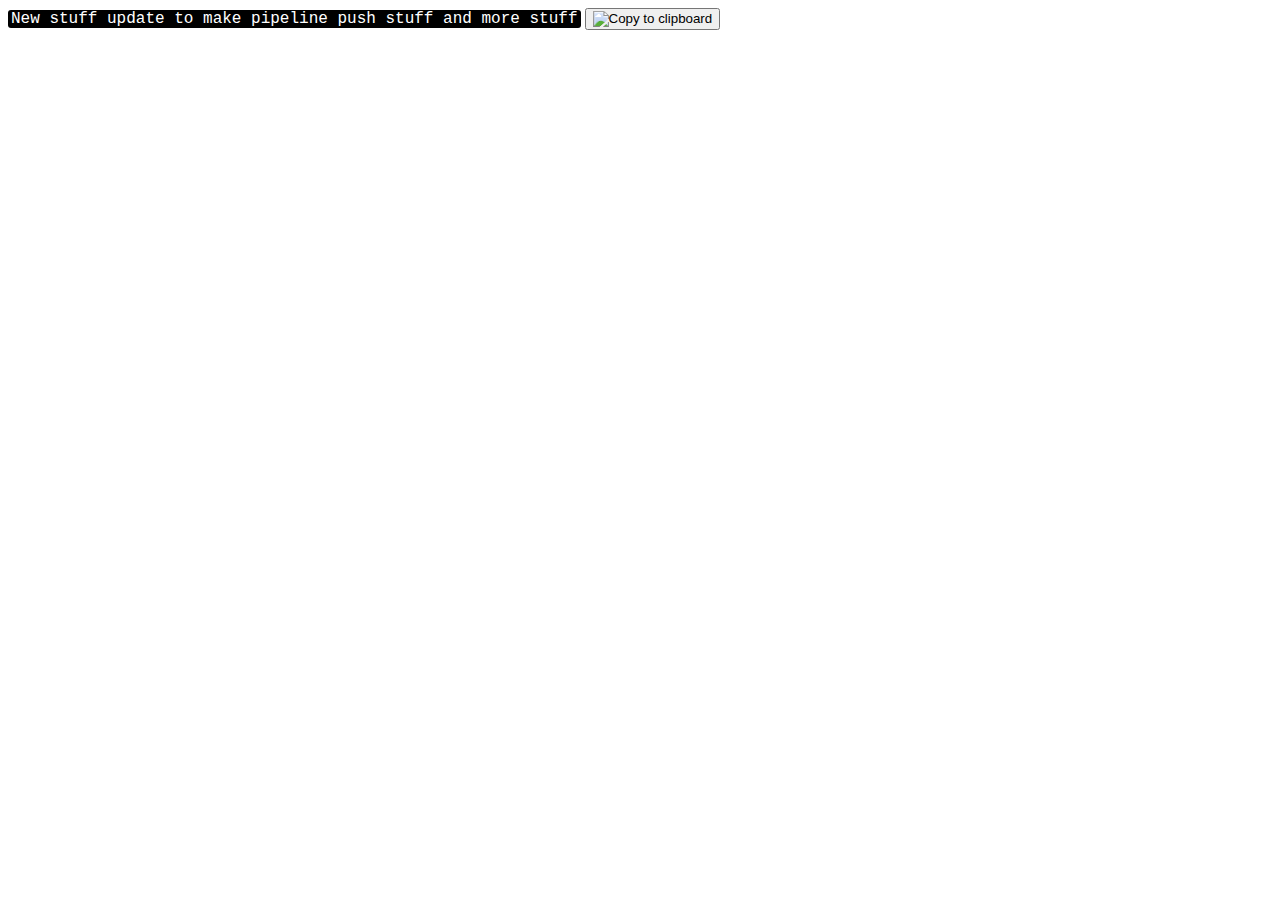
==== netcore2_2/src/pyprflow.Api/wwwroot/default.html @ 93b0370c "update Index.html to index.html" ====
﻿<!DOCTYPE html>
<html>
<head>
    <meta charset="utf-8" />
    <title>Instructions</title>
</head>
<body>
    <!-- 2. Include library -->
    <script src="https://unpkg.com/clipboard@2/dist/clipboard.min.js"></script>
    <script src="https://cdn.jsdelivr.net/gh/google/code-prettify@master/loader/run_prettify.js"></script>
    <style>
        code {
            color: white;
            background-color: #000;
            border-radius: 3px;
            font-family: courier, monospace;
            padding: 0 3px;
        }
    </style>
    <!-- 3. Instantiate clipboard -->
    <script>
        var clipboard = new ClipboardJS('.btn');

        clipboard.on('success', function (e) {
            console.log(e);
        });

        clipboard.on('error', function (e) {
            console.log(e);
        });
    </script>
    <code id="foo1">New stuff update to make pipeline push stuff and more stuff</code>
    <button class="btn" data-clipboard-target="#foo1">
        <img src="https://clipboardjs.com/assets/images/clippy.svg" width="13" alt="Copy to clipboard">
    </button>
</body>
</html>
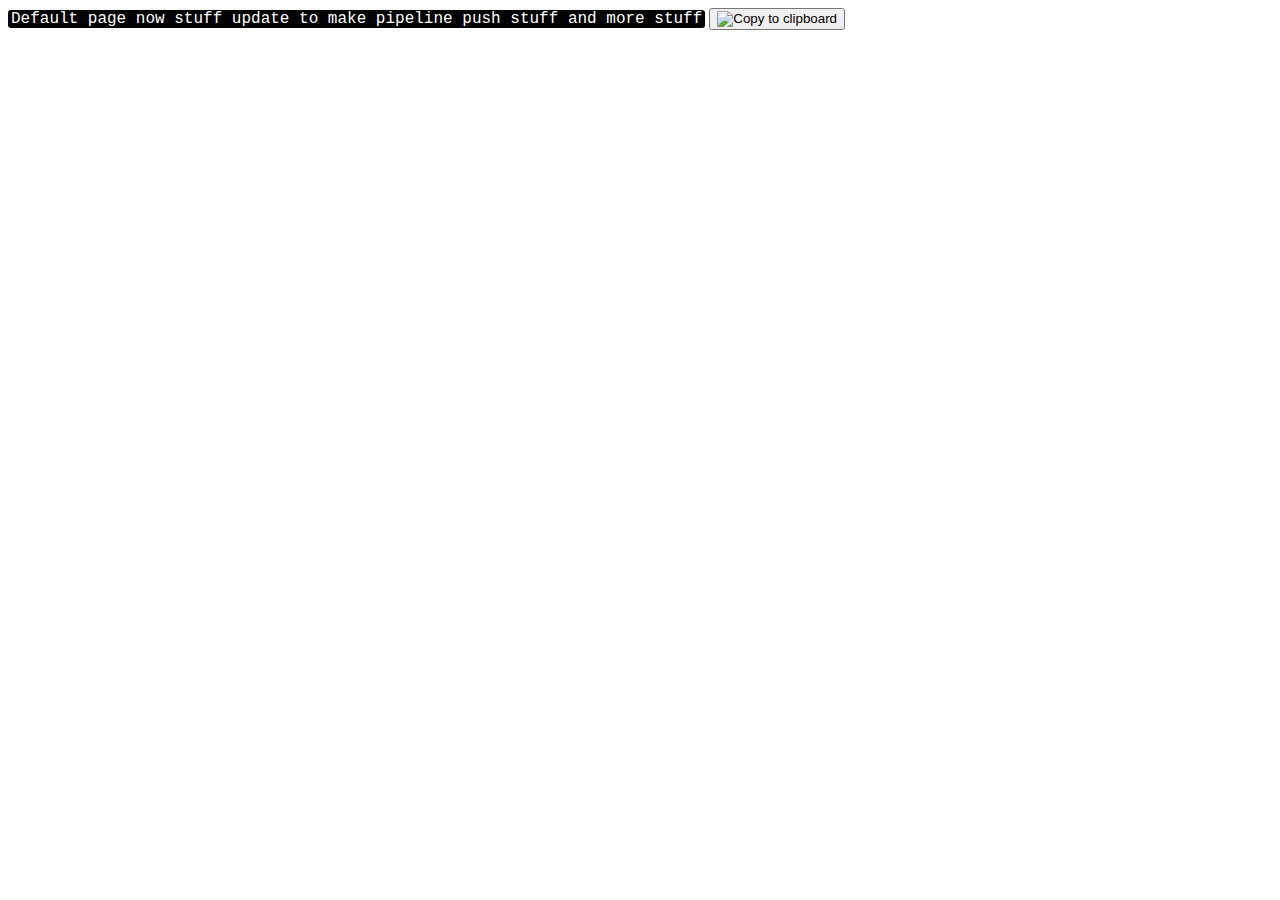
==== commit 04d10f28: "removing the custom output folder for building" ====
--- a/netcore2_2/src/pyprflow.Api/wwwroot/default.html
+++ b/netcore2_2/src/pyprflow.Api/wwwroot/default.html
@@ -2,7 +2,7 @@
 <html>
 <head>
     <meta charset="utf-8" />
-    <title>Instructions</title>
+    <title>Default</title>
 </head>
 <body>
     <!-- 2. Include library -->
@@ -29,7 +29,7 @@
             console.log(e);
         });
     </script>
-    <code id="foo1">New stuff update to make pipeline push stuff and more stuff</code>
+    <code id="foo1">Default page now stuff update to make pipeline push stuff and more stuff</code>
     <button class="btn" data-clipboard-target="#foo1">
         <img src="https://clipboardjs.com/assets/images/clippy.svg" width="13" alt="Copy to clipboard">
     </button>
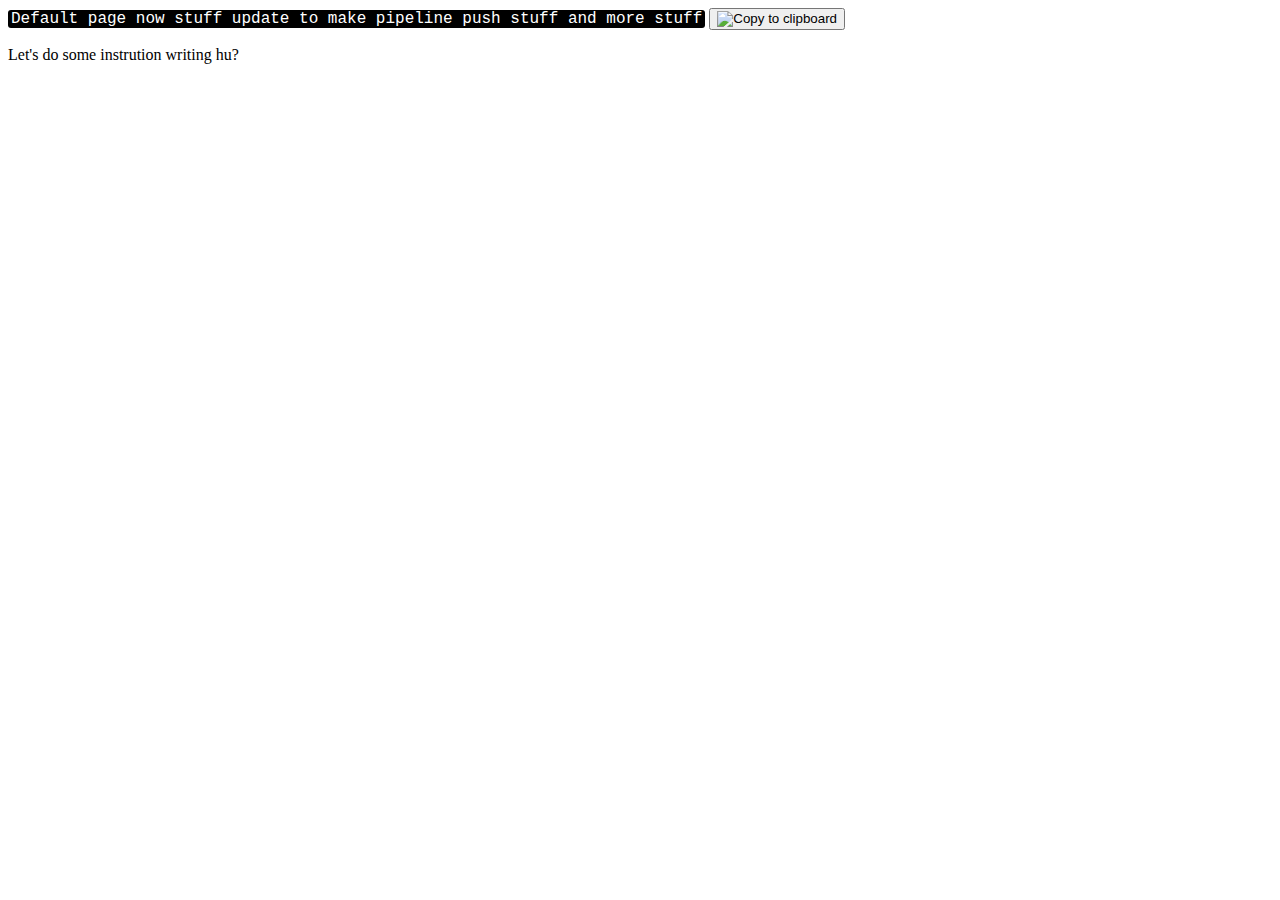
==== commit 050dda2a: "updated timeout.  build pipeline works on Master Branch checkins" ====
--- a/netcore2_2/src/pyprflow.Api/wwwroot/default.html
+++ b/netcore2_2/src/pyprflow.Api/wwwroot/default.html
@@ -33,5 +33,6 @@
     <button class="btn" data-clipboard-target="#foo1">
         <img src="https://clipboardjs.com/assets/images/clippy.svg" width="13" alt="Copy to clipboard">
     </button>
+    <p>Let's do some instrution writing hu?</p>
 </body>
 </html>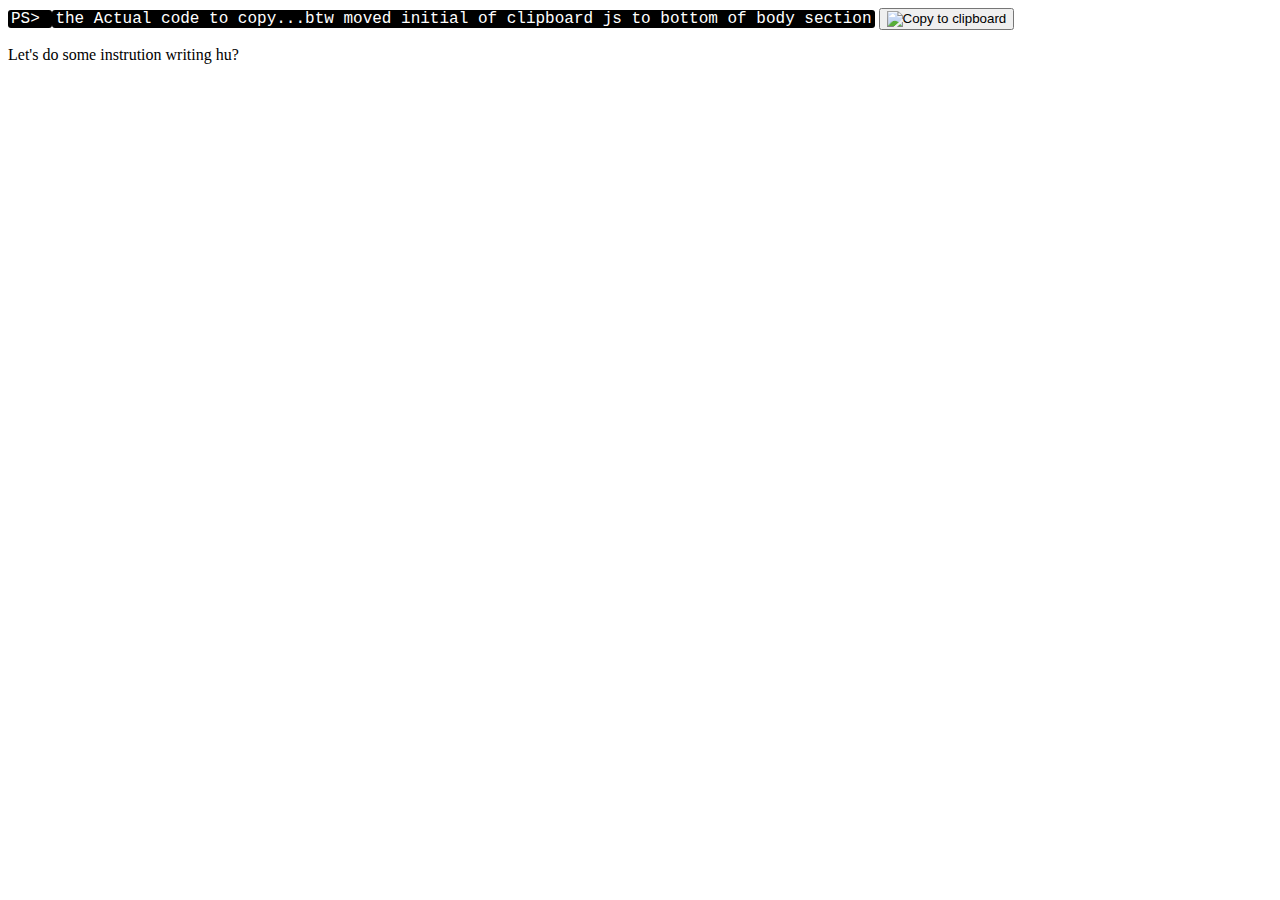
==== commit 7e7c47c8: "moved js init script to bottom of page" ====
--- a/netcore2_2/src/pyprflow.Api/wwwroot/default.html
+++ b/netcore2_2/src/pyprflow.Api/wwwroot/default.html
@@ -18,6 +18,12 @@
         }
     </style>
     <!-- 3. Instantiate clipboard -->
+
+    <code>PS> </code><code id="foo1">the Actual code to copy...btw moved initial of clipboard js to bottom of body section</code>
+    <button class="btn" data-clipboard-target="#foo1">
+        <img src="https://clipboardjs.com/assets/images/clippy.svg" width="13" alt="Copy to clipboard">
+    </button>
+    <p>Let's do some instrution writing hu?</p>
     <script>
         var clipboard = new ClipboardJS('.btn');
 
@@ -29,10 +35,5 @@
             console.log(e);
         });
     </script>
-    <code id="foo1">Default page now stuff update to make pipeline push stuff and more stuff</code>
-    <button class="btn" data-clipboard-target="#foo1">
-        <img src="https://clipboardjs.com/assets/images/clippy.svg" width="13" alt="Copy to clipboard">
-    </button>
-    <p>Let's do some instrution writing hu?</p>
 </body>
 </html>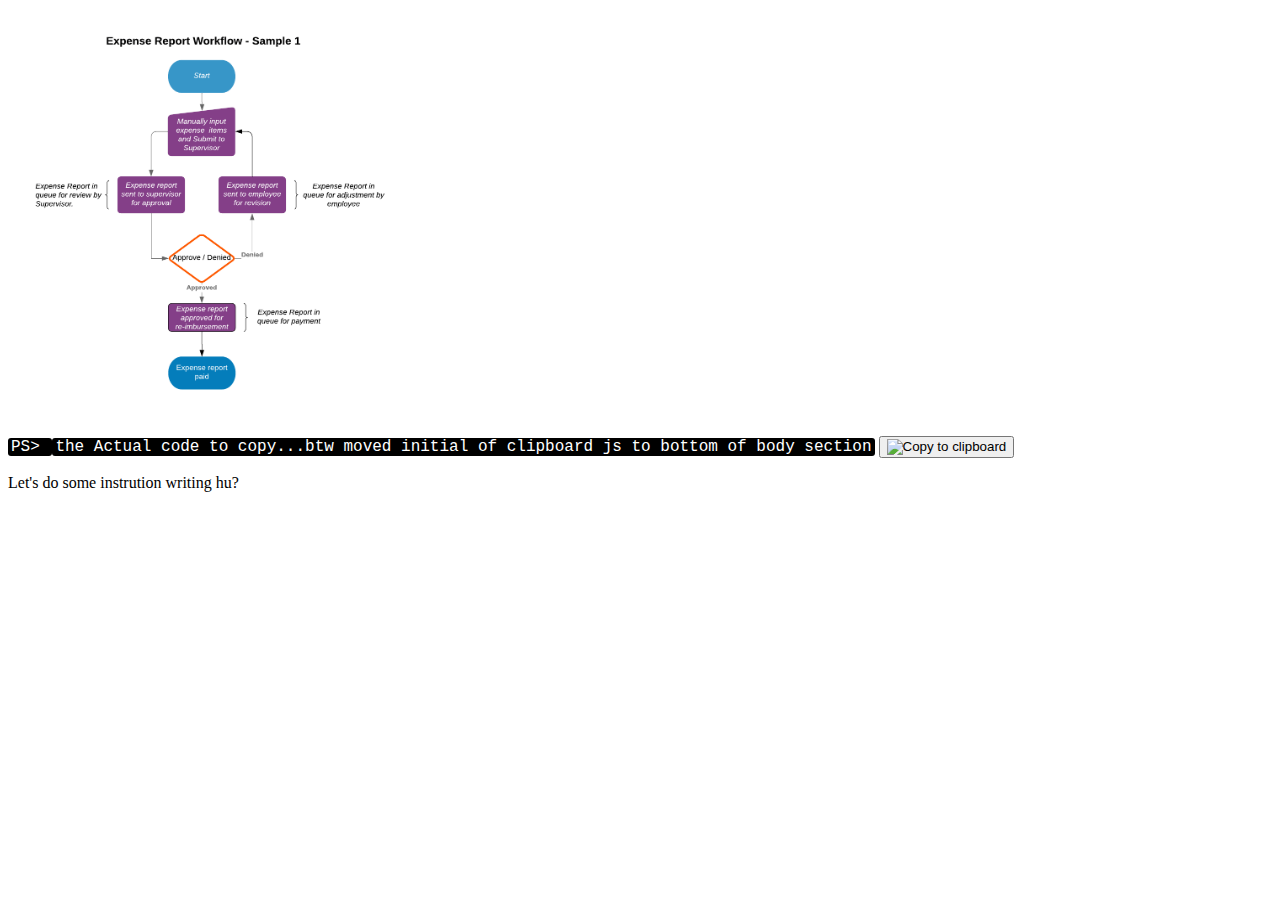
==== commit 7f615eea: "added image to default.html" ====
--- a/netcore2_2/src/pyprflow.Api/wwwroot/default.html
+++ b/netcore2_2/src/pyprflow.Api/wwwroot/default.html
@@ -16,9 +16,18 @@
             font-family: courier, monospace;
             padding: 0 3px;
         }
+        #picdiv {
+            background-color: black;
+            max-width: 400px;
+            max-height: 400px;
+            margin: auto;
+               
+        }
     </style>
     <!-- 3. Instantiate clipboard -->
-
+    <p>
+        <img src="img/expense-sample1.png" width="400" height="400" />
+    </p>
     <code>PS> </code><code id="foo1">the Actual code to copy...btw moved initial of clipboard js to bottom of body section</code>
     <button class="btn" data-clipboard-target="#foo1">
         <img src="https://clipboardjs.com/assets/images/clippy.svg" width="13" alt="Copy to clipboard">
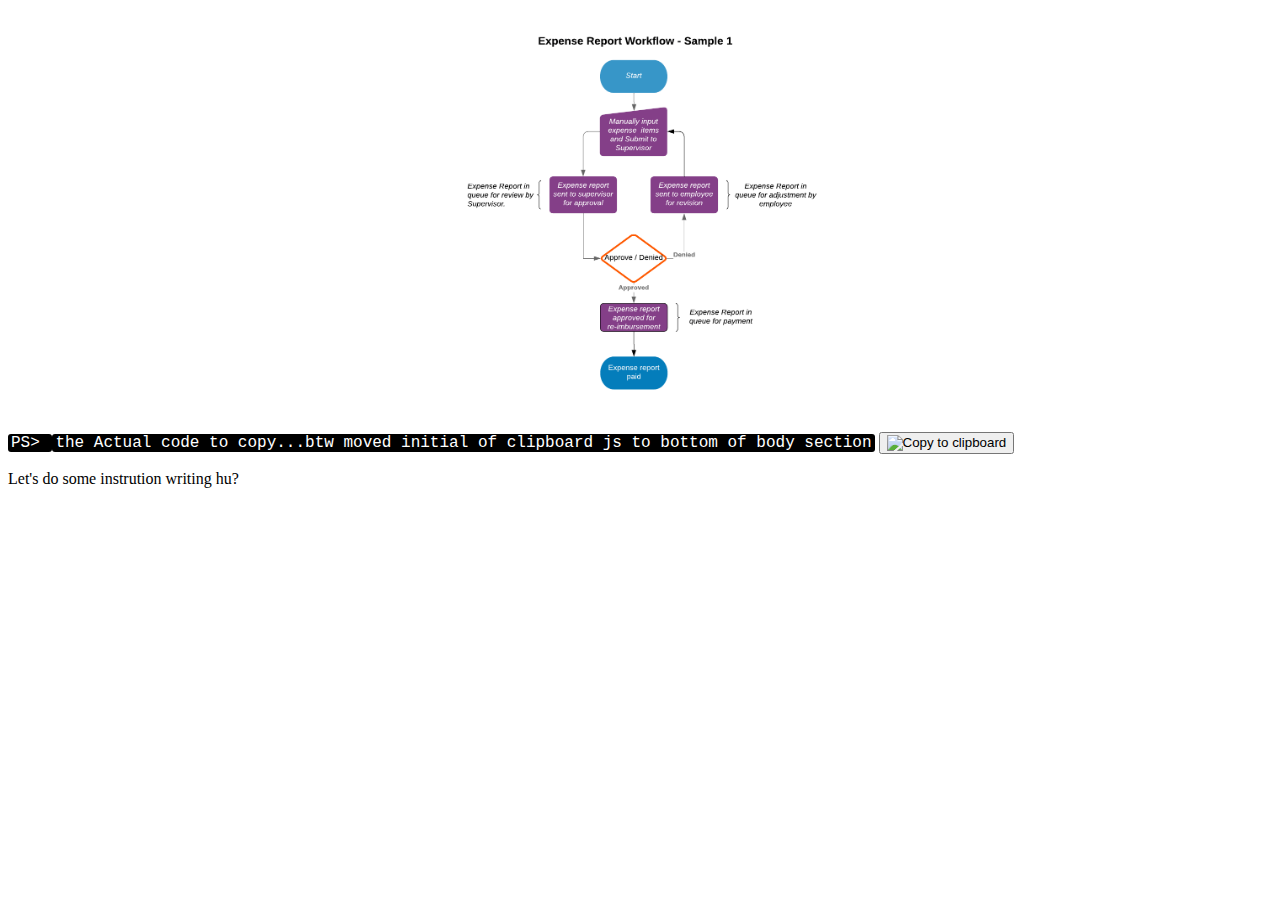
==== commit 16130738: "update default.html with image css" ====
--- a/netcore2_2/src/pyprflow.Api/wwwroot/default.html
+++ b/netcore2_2/src/pyprflow.Api/wwwroot/default.html
@@ -23,11 +23,31 @@
             margin: auto;
                
         }
+        .imagecontainer > img:hover{
+            width: 700px;
+            height: 700px;
+
+        }
+        .sampleimg{
+            display: block;
+            margin-left: auto;
+            margin-right: auto;
+            width: 400px;
+            height: 400px;
+        }
+        img{
+            transition:transform 0.25s ease;
+          
+        }
+        img:hover{
+            -webkit-transform:scale(1.75);
+            transform:scale(1.75);
+        }
     </style>
     <!-- 3. Instantiate clipboard -->
-    <p>
-        <img src="img/expense-sample1.png" width="400" height="400" />
-    </p>
+    <div class="imagecontainer"><p>
+        <img src="img/expense-sample1.png" class="sampleimg" />
+    </p></div>
     <code>PS> </code><code id="foo1">the Actual code to copy...btw moved initial of clipboard js to bottom of body section</code>
     <button class="btn" data-clipboard-target="#foo1">
         <img src="https://clipboardjs.com/assets/images/clippy.svg" width="13" alt="Copy to clipboard">
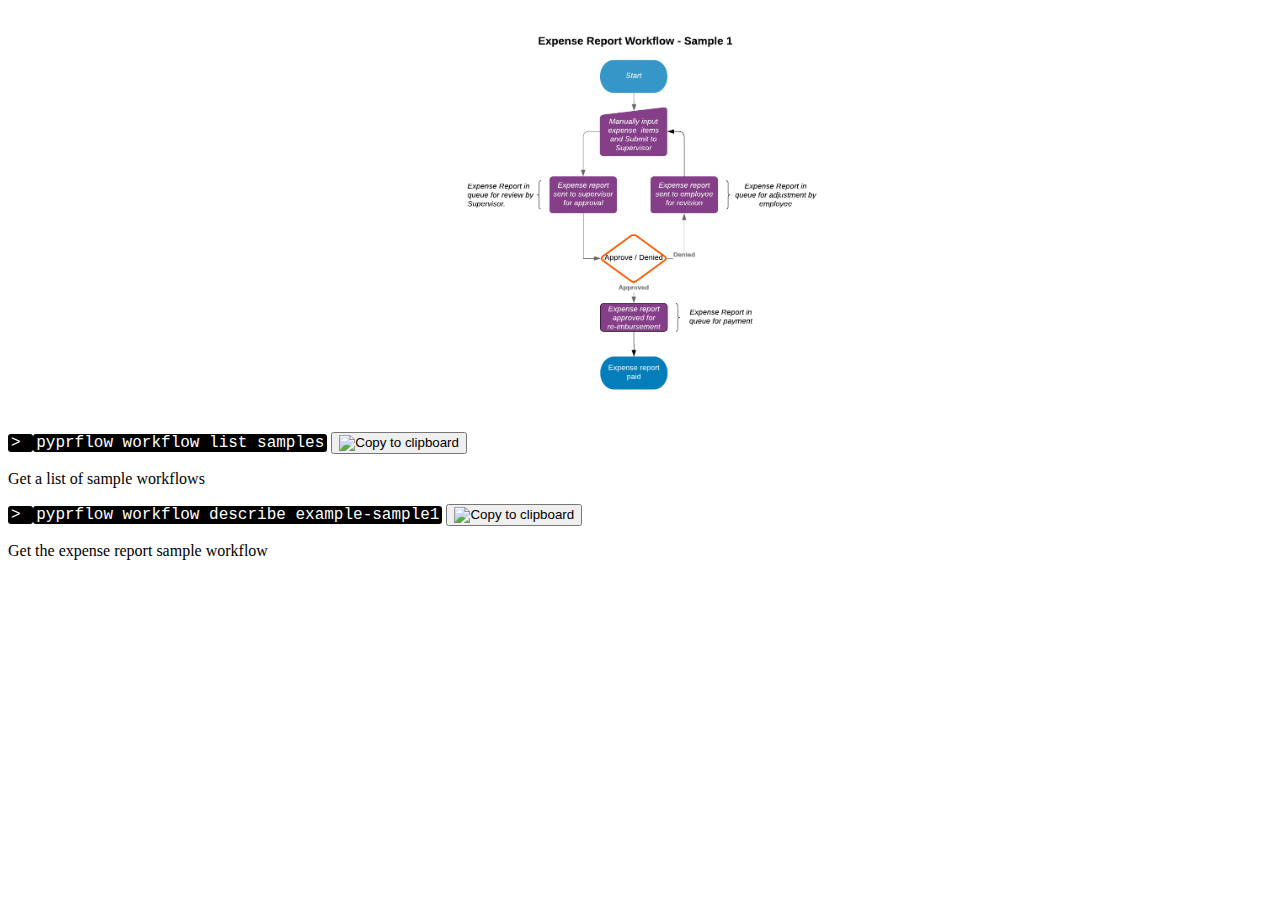
==== commit daf88a21: "updated CLI, and API to get a expense-sample1" ====
--- a/netcore2_2/src/pyprflow.Api/wwwroot/default.html
+++ b/netcore2_2/src/pyprflow.Api/wwwroot/default.html
@@ -16,43 +16,53 @@
             font-family: courier, monospace;
             padding: 0 3px;
         }
+
         #picdiv {
             background-color: black;
             max-width: 400px;
             max-height: 400px;
             margin: auto;
-               
         }
-        .imagecontainer > img:hover{
+
+        .imagecontainer > img:hover {
             width: 700px;
             height: 700px;
+        }
 
-        }
-        .sampleimg{
+        .sampleimg {
             display: block;
             margin-left: auto;
             margin-right: auto;
             width: 400px;
             height: 400px;
         }
-        img{
-            transition:transform 0.25s ease;
-          
+
+        img {
+            transition: transform 0.25s ease;
         }
-        img:hover{
-            -webkit-transform:scale(1.75);
-            transform:scale(1.75);
-        }
+
+            img:hover {
+                -webkit-transform: scale(1.75);
+                transform: scale(1.75);
+            }
     </style>
     <!-- 3. Instantiate clipboard -->
-    <div class="imagecontainer"><p>
-        <img src="img/expense-sample1.png" class="sampleimg" />
-    </p></div>
-    <code>PS> </code><code id="foo1">the Actual code to copy...btw moved initial of clipboard js to bottom of body section</code>
-    <button class="btn" data-clipboard-target="#foo1">
+    <div class="imagecontainer">
+        <p>
+            <img src="img/expense-sample1.png" class="sampleimg" />
+        </p>
+    </div>
+    <code> > </code><code id="wf-list">pyprflow workflow list samples</code>
+    <button class="btn" data-clipboard-target="#wf-list">
         <img src="https://clipboardjs.com/assets/images/clippy.svg" width="13" alt="Copy to clipboard">
     </button>
-    <p>Let's do some instrution writing hu?</p>
+    <p>Get a list of sample workflows</p>
+
+    <code> > </code><code id="wf-list">pyprflow workflow describe example-sample1</code>
+    <button class="btn" data-clipboard-target="#wf-list">
+        <img src="https://clipboardjs.com/assets/images/clippy.svg" width="13" alt="Copy to clipboard">
+    </button>
+    <p>Get the expense report sample workflow</p>
     <script>
         var clipboard = new ClipboardJS('.btn');
 
